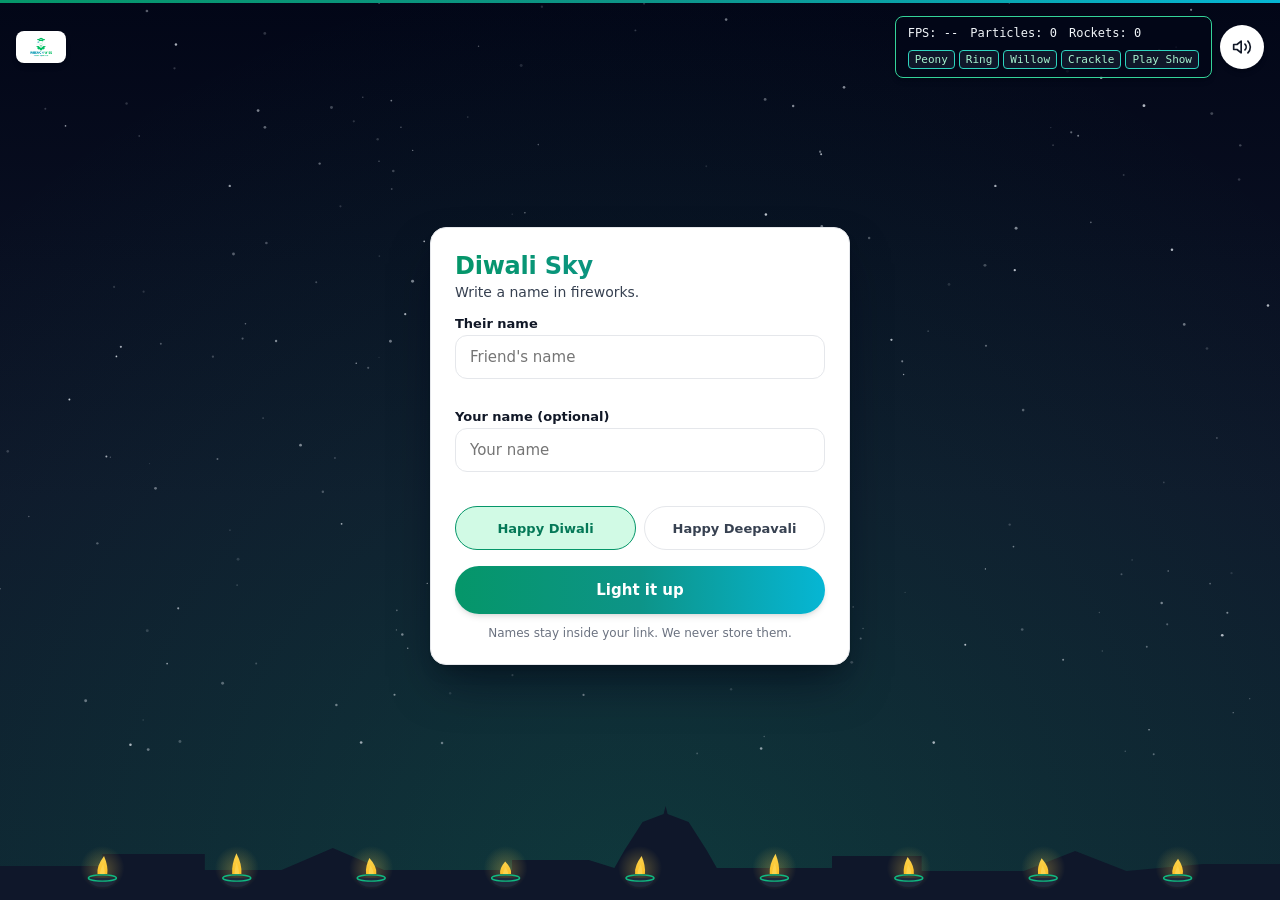
==== index.html @ c274cc72 "Complete Diwali Sky web application" ====
<!DOCTYPE html>
<html lang="en">
<head>
  <meta charset="UTF-8">
  <meta name="viewport" content="width=device-width, initial-scale=1.0, viewport-fit=cover">
  <meta name="theme-color" content="#0F172A">
  <title>Diwali Sky by Wrench Wise</title>
  <meta name="description" content="Someone wrote your name in the Diwali sky. Tap to see it.">

  <!-- Open Graph -->
  <meta property="og:title" content="Diwali Sky by Wrench Wise">
  <meta property="og:description" content="Someone wrote your name in the Diwali sky. Tap to see it.">
  <meta property="og:image" content="assets/og-image.png">
  <meta property="og:url" content="https://wrench-wise.com">
  <meta property="og:type" content="website">
  <meta name="twitter:card" content="summary_large_image">

  <link rel="icon" type="image/png" href="assets/favicon.png">
  <link rel="manifest" href="manifest.json">
  <link rel="stylesheet" href="styles.css">
</head>
<body>
  <!-- 3px brand gradient bar across the very top -->
  <div id="brand-bar"></div>

  <div id="app-container">
    <!-- Back canvas: sky gradient, stars, and diyas -->
    <canvas id="sky-canvas"></canvas>
    <!-- Front canvas: fireworks and trails -->
    <canvas id="fireworks-canvas"></canvas>

    <!-- Top overlay bar -->
    <header class="top-bar">
      <div id="logo-chip" class="logo-chip" title="Wrench Wise">
        <img id="logo-img" src="assets/logo.png" alt="Wrench Wise" />
        <span id="logo-text" class="logo-text">Wrench Wise</span>
      </div>
      <div class="top-right-bar">
        <div id="debug-hud" class="debug-hud" hidden>
          <div class="debug-metrics">
            <span id="debug-fps">FPS: --</span>
            <span id="debug-particles">Particles: 0</span>
            <span id="debug-rockets">Rockets: 0</span>
          </div>
          <div class="debug-buttons">
            <button type="button" class="debug-btn" data-burst="peony">Peony</button>
            <button type="button" class="debug-btn" data-burst="ring">Ring</button>
            <button type="button" class="debug-btn" data-burst="willow">Willow</button>
            <button type="button" class="debug-btn" data-burst="crackle">Crackle</button>
            <button type="button" class="debug-btn" id="debug-show-btn">Play Show</button>
          </div>
        </div>
        <button id="mute-btn" class="mute-chip" type="button" aria-label="Mute sound" title="Mute sound">
          <svg width="20" height="20" viewBox="0 0 24 24" fill="none" stroke="currentColor" stroke-width="2" stroke-linecap="round" stroke-linejoin="round">
            <polygon points="11 5 6 9 2 9 2 15 6 15 11 19 11 5"></polygon>
            <path d="M19.07 4.93a10 10 0 0 1 0 14.14M15.54 8.46a5 5 0 0 1 0 7.07"></path>
          </svg>
        </button>
      </div>
    </header>

    <!-- UI Overlay for Sender, Receiver, and Share Cards -->
    <div id="ui-container" class="ui-container"></div>
  </div>

  <script>
    if (window.location.protocol === 'file:') {
      document.addEventListener('DOMContentLoaded', () => {
        const banner = document.createElement('div');
        banner.style.cssText = 'position:fixed;top:20px;left:50%;transform:translateX(-50%);z-index:9999;background:#E11D48;color:#FFFFFF;padding:12px 20px;border-radius:12px;font-family:sans-serif;font-size:14px;font-weight:600;box-shadow:0 10px 25px rgba(0,0,0,0.5);text-align:center;max-width:90%;';
        banner.textContent = 'Please open via http://localhost:8000. Web browsers require a local server to run JavaScript modules.';
        document.body.appendChild(banner);
      });
    }
  </script>

  <script type="module" src="js/main.js"></script>
</body>
</html>
---- styles.css ----
:root {
  --font-stack: ui-sans-serif, system-ui, -apple-system, "Segoe UI", Roboto, "Helvetica Neue", Arial, sans-serif;
  --radius-full: 999px;
  --radius-card: 16px;
  --radius-input: 12px;
  --radius-chip: 8px;

  --shadow-md: 0 4px 6px -1px rgba(0,0,0,0.10), 0 2px 4px -2px rgba(0,0,0,0.10);
  --shadow-lg: 0 10px 15px -3px rgba(0,0,0,0.10), 0 4px 6px -4px rgba(0,0,0,0.10);
  --shadow-card: 0 10px 15px -3px rgba(0,0,0,0.10), 0 4px 6px -4px rgba(0,0,0,0.10), 0 24px 48px -12px rgba(2,6,23,0.6);

  --brand-grad: linear-gradient(90deg, #059669, #0D9488, #06B6D4);

  --card: #FFFFFF;
  --card-border: #E5E7EB;
  --text: #111827;
  --text-2: #374151;
  --muted: #6B7280;
  --brand: #059669;
  --brand-strong: #047857;
  --brand-soft: #D1FAE5;
  --accent: #0891B2;
  --error: #E11D48;

  --on-sky: #F1F5F9;
  --on-sky-muted: #CBD5E1;

  --sky-top: #020617;
  --sky-mid: #0F172A;
  --sky-bottom: #0F2431;
  --horizon-glow: rgba(16, 185, 129, 0.14);
  --star: #E2E8F0;

  --spark-emerald: #34D399;
  --spark-teal: #2DD4BF;
  --spark-cyan: #22D3EE;
  --spark-mint: #A7F3D0;
  --spark-gold: #FCD34D;
  --spark-amber: #FBBF24;
  --spark-white: #F8FAFC;

  --name-from: #34D399;
  --name-mid: #2DD4BF;
  --name-to: #22D3EE;
  --name-glint: #FCD34D;

  --diya-bowl: #1E293B;
  --diya-rim: #10B981;
  --diya-flame-1: #FBBF24;
  --diya-flame-2: #FCD34D;

  --ease: cubic-bezier(0.4, 0, 0.2, 1);
  --ease-out: cubic-bezier(0.22, 1, 0.36, 1);
}

*, *::before, *::after { box-sizing: border-box; margin: 0; padding: 0; }

html, body {
  width: 100%; height: 100%; height: 100dvh;
  overflow: hidden; background-color: var(--sky-top);
  color: var(--text); font-family: var(--font-stack);
  user-select: none; -webkit-user-select: none; touch-action: manipulation;
}

#brand-bar {
  position: fixed; top: 0; left: 0; right: 0; height: 3px;
  background: var(--brand-grad); z-index: 50; pointer-events: none;
}

#app-container {
  position: relative; width: 100%; height: 100%; height: 100dvh;
  overflow: hidden; background-color: var(--sky-top);
}

#sky-canvas, #fireworks-canvas {
  position: absolute; top: 0; left: 0; width: 100%; height: 100%; display: block;
}
#sky-canvas { z-index: 1; }
#fireworks-canvas { z-index: 2; cursor: crosshair; }

.top-bar {
  position: absolute;
  top: max(16px, env(safe-area-inset-top, 16px));
  left: max(16px, env(safe-area-inset-left, 16px));
  right: max(16px, env(safe-area-inset-right, 16px));
  display: flex; justify-content: space-between; align-items: center;
  z-index: 30; pointer-events: none;
}

.logo-chip {
  background: var(--card); border-radius: var(--radius-chip);
  padding: 4px 8px; box-shadow: var(--shadow-md);
  display: inline-flex; align-items: center; gap: 6px;
  pointer-events: auto; text-decoration: none;
}
.logo-chip img { height: 24px; width: auto; display: block; }
.logo-chip.fallback img { display: none; }
.logo-chip.fallback .logo-text { display: inline-block; }
.logo-text { font-size: 14px; font-weight: 800; color: var(--text); letter-spacing: -0.01em; display: none; }

.top-right-bar { display: flex; align-items: center; gap: 8px; pointer-events: auto; }
.mute-chip {
  width: 44px; height: 44px; border-radius: var(--radius-full);
  background: var(--card); box-shadow: var(--shadow-md); border: none;
  display: flex; align-items: center; justify-content: center;
  color: var(--text); cursor: pointer; pointer-events: auto;
  transition: color 0.15s var(--ease), transform 0.15s var(--ease);
}
.mute-chip:hover { color: var(--brand); }
.mute-chip:active { transform: scale(0.95); }

.debug-hud {
  background: rgba(2, 6, 23, 0.75); border: 1px solid var(--spark-emerald);
  border-radius: var(--radius-chip); padding: 8px 12px;
  color: var(--on-sky); font-size: 12px; line-height: 1.4;
  font-family: monospace; pointer-events: auto; box-shadow: var(--shadow-md);
  display: flex; flex-direction: column; gap: 6px;
}
.debug-metrics { display: flex; gap: 12px; }
.debug-buttons { display: flex; gap: 4px; margin-top: 2px; }
.debug-btn {
  background: var(--sky-mid); color: var(--spark-mint); border: 1px solid var(--spark-teal);
  border-radius: 4px; padding: 2px 6px; font-size: 11px; cursor: pointer; font-family: inherit;
}
.debug-btn:hover { background: var(--brand-strong); color: var(--card); }
.debug-btn.active { background: var(--brand); color: var(--card); border-color: var(--spark-cyan); }

.ui-container {
  position: absolute; inset: 0; display: flex; align-items: flex-end; justify-content: center;
  z-index: 20; pointer-events: none; padding: 16px;
  padding-bottom: max(24px, env(safe-area-inset-bottom, 24px));
}
@media (min-width: 600px) {
  .ui-container { align-items: center; }
}

.ww-card {
  width: 100%; max-width: 420px; pointer-events: auto;
  background: var(--card); border-radius: var(--radius-card);
  box-shadow: var(--shadow-card); border: 1px solid var(--card-border);
  padding: 20px; color: var(--text); text-align: left;
}
@media (min-width: 600px) {
  .ww-card { padding: 24px; }
}

.broken-notice {
  background: var(--brand-soft); color: var(--brand-strong); border: 1px solid var(--brand);
  border-radius: 8px; padding: 8px 12px; font-size: 13px; font-weight: 600;
  margin-bottom: 14px; text-align: center;
}
.app-title {
  font-size: 24px; font-weight: 800; letter-spacing: -0.01em;
  background: var(--brand-grad); -webkit-background-clip: text;
  -webkit-text-fill-color: transparent; margin-bottom: 4px;
}
.app-subtitle { font-size: 14px; color: var(--text-2); margin-bottom: 16px; font-weight: 400; }

.card-form { display: flex; flex-direction: column; }
.form-group { display: flex; flex-direction: column; gap: 4px; margin-bottom: 10px; }
.form-group label { font-size: 13px; font-weight: 600; color: var(--text); }

.ww-input {
  background: var(--card); border: 1px solid var(--card-border);
  border-radius: var(--radius-input); padding: 10px 14px; font-size: 15px;
  font-family: var(--font-stack); color: var(--text); outline: none;
  width: 100%; min-height: 44px;
  transition: border-color 0.15s var(--ease), box-shadow 0.15s var(--ease);
}
.ww-input:focus { border-color: var(--brand); box-shadow: 0 0 0 3px var(--brand-soft); }
.field-error { font-size: 12px; color: var(--error); font-weight: 500; min-height: 16px; }

.pill-group { display: flex; gap: 8px; margin-bottom: 16px; margin-top: 4px; }
.ww-pill {
  flex: 1; padding: 8px 12px; min-height: 44px; border-radius: var(--radius-full);
  font-size: 13px; font-weight: 600; font-family: var(--font-stack); cursor: pointer;
  border: 1px solid var(--card-border); background: var(--card); color: var(--text-2);
  transition: all 0.2s var(--ease); text-align: center;
}
.ww-pill.active { background: var(--brand-soft); color: var(--brand-strong); border-color: var(--brand); }

.ww-btn-primary {
  width: 100%; min-height: 48px; border-radius: var(--radius-full);
  background: var(--brand-grad); color: #FFFFFF; font-size: 15px; font-weight: 700;
  border: none; cursor: pointer; box-shadow: var(--shadow-md); font-family: var(--font-stack);
  display: flex; align-items: center; justify-content: center;
  transition: opacity 0.15s var(--ease), transform 0.15s var(--ease);
}
.ww-btn-primary:active { transform: scale(0.98); opacity: 0.95; }

.ww-btn-secondary {
  width: 100%; min-height: 44px; border-radius: var(--radius-full);
  background: var(--card); color: var(--text-2); border: 1px solid var(--card-border);
  font-size: 14px; font-weight: 600; cursor: pointer; margin-top: 10px;
  font-family: var(--font-stack); display: flex; align-items: center; justify-content: center;
  transition: all 0.15s var(--ease);
}
.ww-btn-secondary:active { background: var(--brand-soft); border-color: var(--brand); }

.text-actions { display: flex; justify-content: center; gap: 20px; margin-top: 14px; }
.ww-btn-text {
  background: none; border: none; color: var(--brand); font-size: 14px;
  font-weight: 600; cursor: pointer; padding: 6px 8px; font-family: var(--font-stack);
}
.ww-btn-text:hover { color: var(--brand-strong); text-decoration: underline; }

.privacy-note { font-size: 12px; color: var(--muted); text-align: center; margin-top: 12px; }
.receiver-heading {
  font-size: 20px; font-weight: 800; color: var(--text); letter-spacing: -0.01em;
  margin-bottom: 20px; text-align: center; line-height: 1.35;
}
.sound-hint { font-size: 13px; color: var(--muted); text-align: center; margin-top: 14px; }
.share-title { font-size: 18px; font-weight: 800; color: var(--text); margin-bottom: 14px; text-align: center; }

.card-brand-footer {
  margin-top: 16px; padding-top: 14px; border-top: 1px solid var(--card-border); text-align: center;
}
.brand-line { font-size: 12px; color: var(--muted); margin-bottom: 4px; }
.brand-link { font-size: 12px; font-weight: 600; color: var(--brand); text-decoration: none; }
.brand-link:hover { text-decoration: underline; }

/* Demo Mode elements */
.demo-tap-dot {
  position: fixed; top: 0; left: 0; width: 28px; height: 28px;
  border-radius: var(--radius-full); background: rgba(52, 211, 153, 0.45);
  border: 2px solid var(--spark-emerald); box-shadow: 0 0 14px rgba(52, 211, 153, 0.6);
  pointer-events: none; z-index: 100; margin-top: -14px; margin-left: -14px;
  transition: transform 0.35s var(--ease-out), opacity 0.2s var(--ease);
}
.demo-tap-dot.demo-pulse { animation: tapScale 0.3s var(--ease); }
@keyframes tapScale {
  0% { transform: scale(1); } 50% { transform: scale(0.65); } 100% { transform: scale(1); }
}

.demo-sound-hint {
  position: fixed; top: max(68px, env(safe-area-inset-top, 68px));
  left: 50%; transform: translateX(-50%);
  background: rgba(15, 23, 42, 0.9); border: 1px solid var(--spark-teal);
  color: var(--on-sky); border-radius: var(--radius-full);
  padding: 6px 16px; font-size: 13px; font-weight: 600;
  z-index: 40; pointer-events: auto; cursor: pointer;
  box-shadow: var(--shadow-md); transition: opacity 0.25s var(--ease);
}

/* Card motion */
.animate-in { animation: cardIn 0.3s var(--ease-out) forwards; }
.animate-out { animation: cardOut 0.25s var(--ease) forwards; pointer-events: none; }

@keyframes cardIn {
  from { opacity: 0; transform: translateY(24px); }
  to { opacity: 1; transform: translateY(0); }
}
@keyframes cardOut {
  from { opacity: 1; transform: translateY(0); }
  to { opacity: 0; transform: translateY(16px); }
}

@media (prefers-reduced-motion: reduce) {
  #fireworks-canvas { opacity: 0.9; }
  .animate-in, .animate-out { animation: none; }
}
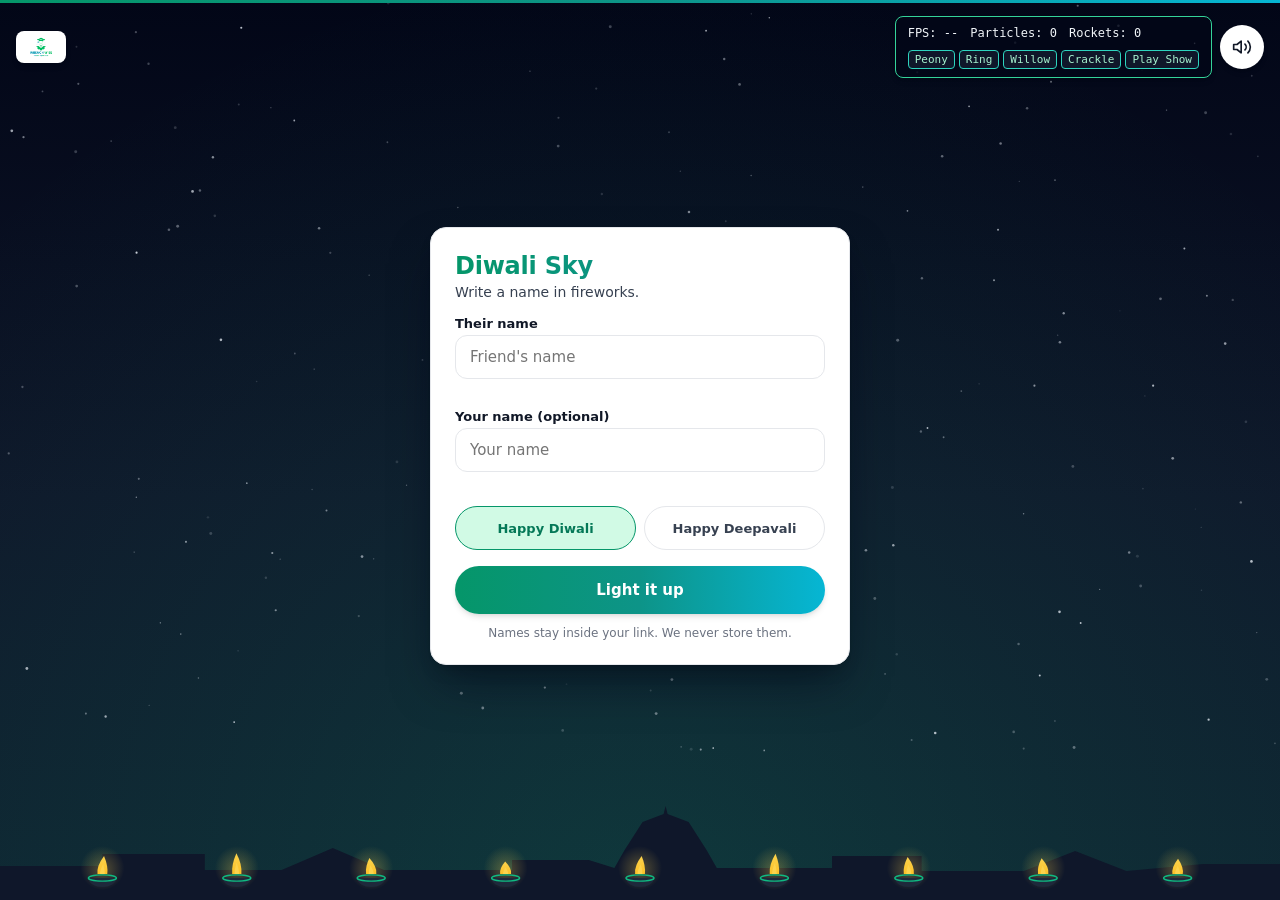
==== commit 7bcdf340: "Update live production domain and Open Graph tags" ====
--- a/index.html
+++ b/index.html
@@ -10,8 +10,8 @@
   <!-- Open Graph -->
   <meta property="og:title" content="Diwali Sky by Wrench Wise">
   <meta property="og:description" content="Someone wrote your name in the Diwali sky. Tap to see it.">
-  <meta property="og:image" content="assets/og-image.png">
-  <meta property="og:url" content="https://wrench-wise.com">
+  <meta property="og:image" content="https://diwalisky.vercel.app/assets/og-image.png">
+  <meta property="og:url" content="https://diwalisky.vercel.app">
   <meta property="og:type" content="website">
   <meta name="twitter:card" content="summary_large_image">
 
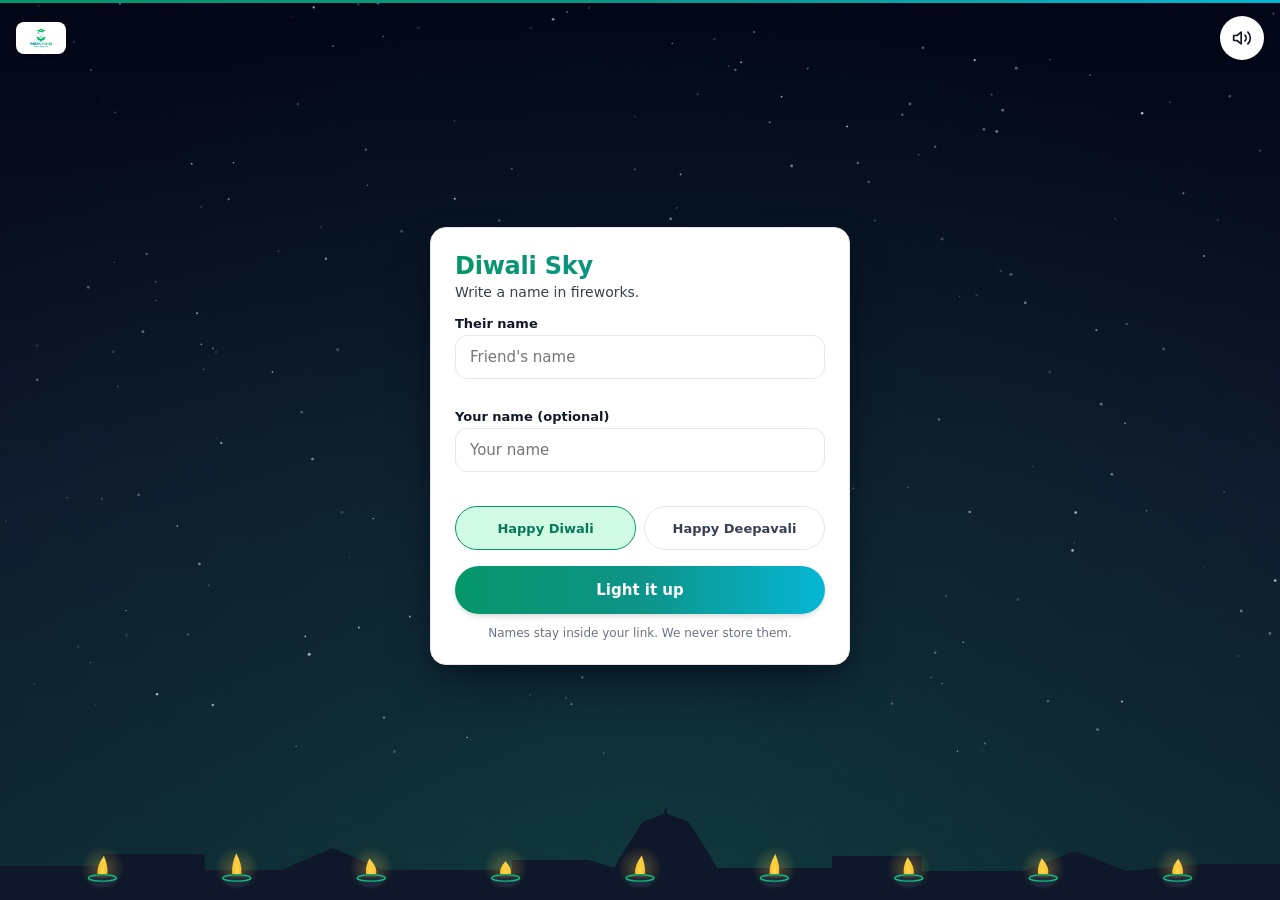
==== commit d1d08c36: "Fix debug HUD visibility and ensure Happy Diwali greeting" ====
--- a/index.html
+++ b/index.html
@@ -36,7 +36,7 @@
         <span id="logo-text" class="logo-text">Wrench Wise</span>
       </div>
       <div class="top-right-bar">
-        <div id="debug-hud" class="debug-hud" hidden>
+        <div id="debug-hud" class="debug-hud" style="display: none;" hidden>
           <div class="debug-metrics">
             <span id="debug-fps">FPS: --</span>
             <span id="debug-particles">Particles: 0</span>
--- a/styles.css
+++ b/styles.css
@@ -55,6 +55,8 @@
 
 *, *::before, *::after { box-sizing: border-box; margin: 0; padding: 0; }
 
+[hidden] { display: none !important; }
+
 html, body {
   width: 100%; height: 100%; height: 100dvh;
   overflow: hidden; background-color: var(--sky-top);
@@ -110,11 +112,15 @@
 .mute-chip:active { transform: scale(0.95); }
 
 .debug-hud {
+  display: none;
   background: rgba(2, 6, 23, 0.75); border: 1px solid var(--spark-emerald);
   border-radius: var(--radius-chip); padding: 8px 12px;
   color: var(--on-sky); font-size: 12px; line-height: 1.4;
   font-family: monospace; pointer-events: auto; box-shadow: var(--shadow-md);
-  display: flex; flex-direction: column; gap: 6px;
+  flex-direction: column; gap: 6px;
+}
+.debug-hud.visible {
+  display: flex;
 }
 .debug-metrics { display: flex; gap: 12px; }
 .debug-buttons { display: flex; gap: 4px; margin-top: 2px; }
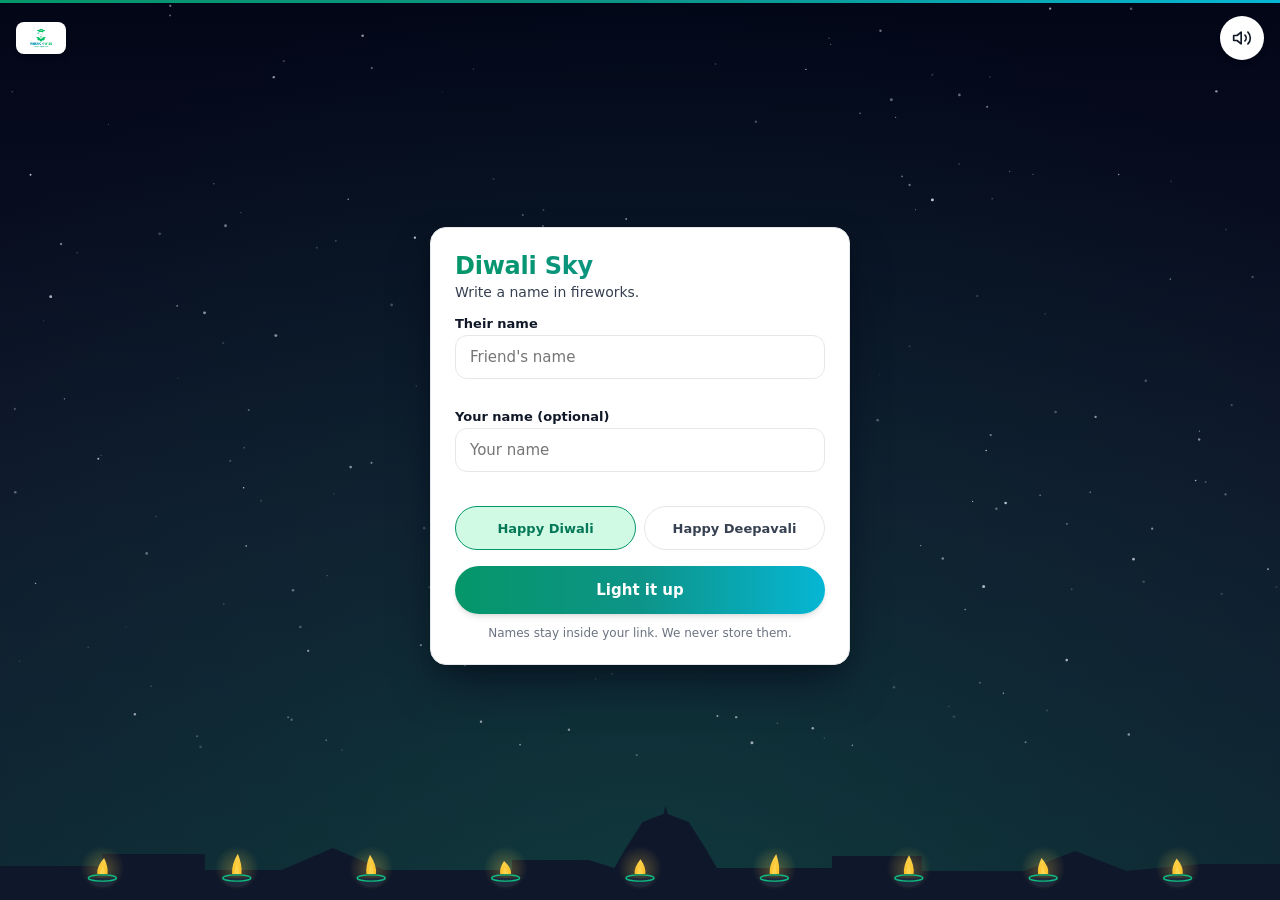
==== commit ad4f125c: "Implement Phase 1: Light quality upgrades, glow sprites, smooth gradient, broken grid, aura, bloom, " ====
--- a/index.html
+++ b/index.html
@@ -28,6 +28,8 @@
     <canvas id="sky-canvas"></canvas>
     <!-- Front canvas: fireworks and trails -->
     <canvas id="fireworks-canvas"></canvas>
+    <!-- Bloom canvas: soft glow overlay (High tier) -->
+    <canvas id="bloom-canvas"></canvas>
 
     <!-- Top overlay bar -->
     <header class="top-bar">
--- a/styles.css
+++ b/styles.css
@@ -74,11 +74,18 @@
   overflow: hidden; background-color: var(--sky-top);
 }
 
-#sky-canvas, #fireworks-canvas {
+#sky-canvas, #fireworks-canvas, #bloom-canvas {
   position: absolute; top: 0; left: 0; width: 100%; height: 100%; display: block;
 }
 #sky-canvas { z-index: 1; }
 #fireworks-canvas { z-index: 2; cursor: crosshair; }
+#bloom-canvas {
+  z-index: 3;
+  filter: blur(6px);
+  mix-blend-mode: screen;
+  opacity: 0.55;
+  pointer-events: none;
+}
 
 .top-bar {
   position: absolute;
